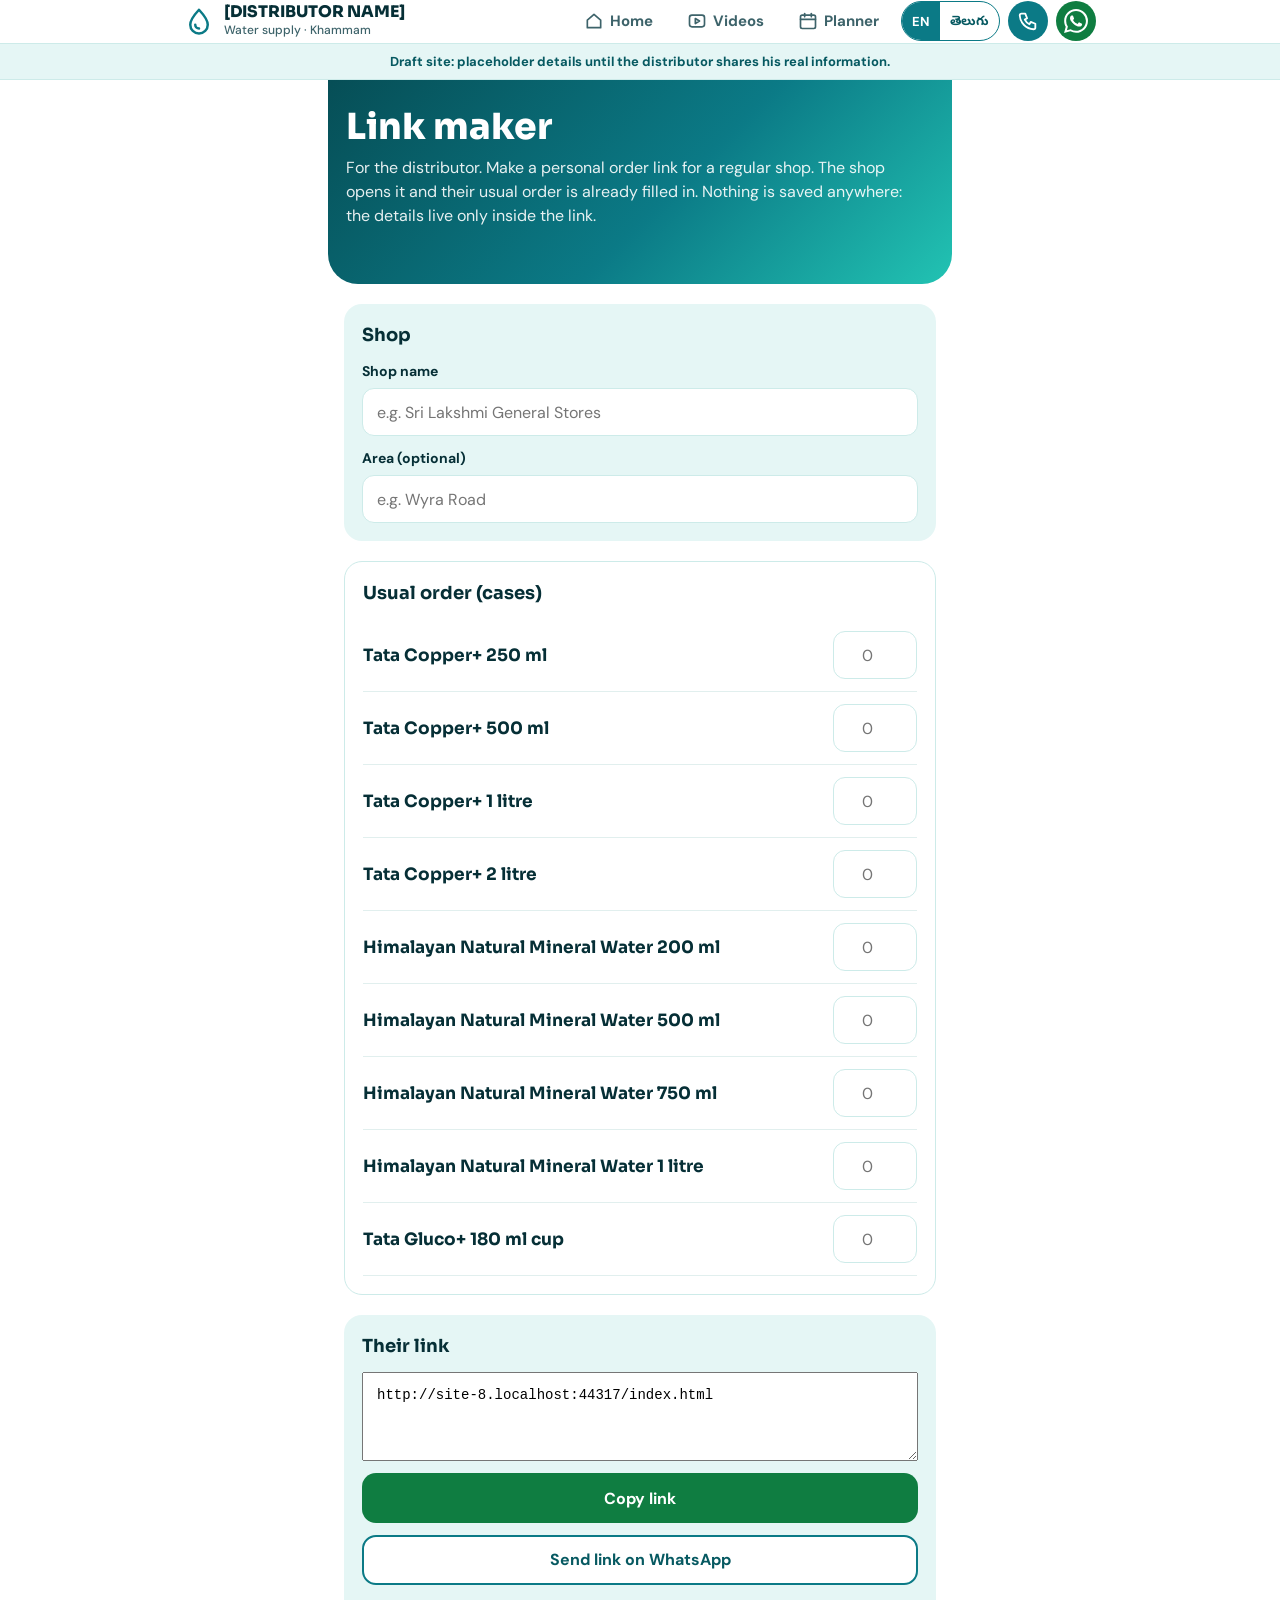
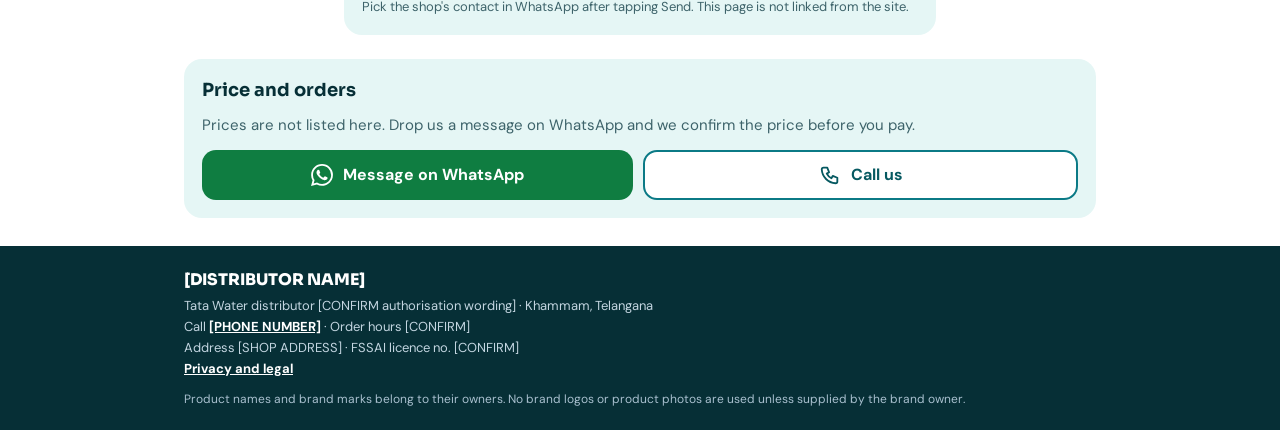
==== maker.html @ 7cfa2e29 "Add files via upload" ====
<!doctype html>
<html lang="en" data-theme="teal">
<head>
<meta charset="utf-8">
<meta name="viewport" content="width=device-width, initial-scale=1">
<title>Link maker</title>
<meta name="robots" content="noindex">
<link rel="preconnect" href="https://fonts.googleapis.com">
<link rel="preconnect" href="https://fonts.gstatic.com" crossorigin>
<link href="https://fonts.googleapis.com/css2?family=DM+Sans:wght@400;500;700&family=Noto+Sans+Telugu:wght@400;500;700&family=Sora:wght@600;700;800&display=swap" rel="stylesheet">
<link rel="stylesheet" href="style.css?v=9">
</head>
<body>

<div id="chrome-top"></div>
<div id="banner" class="hidden"></div>
<div id="err"></div>

<main class="wrap" style="max-width:640px">
  <section class="intro rise">
    <h1>Link maker</h1>
    <p>For the distributor. Make a personal order link for a regular shop. The shop opens it and their usual order is already filled in. Nothing is saved anywhere: the details live only inside the link.</p>
  </section>

  <section class="card">
    <h3>Shop</h3>
    <label class="f"><span>Shop name</span><input class="i" id="shop" type="text" maxlength="80" placeholder="e.g. Sri Lakshmi General Stores"></label>
    <label class="f"><span>Area (optional)</span><input class="i" id="area" type="text" maxlength="80" placeholder="e.g. Wyra Road"></label>
  </section>

  <section class="card" style="background:#FFFFFF;border:1.5px solid var(--mist2)">
    <h3>Usual order (cases)</h3>
    <div id="items"></div>
  </section>

  <section class="card">
    <h3>Their link</h3>
    <textarea class="i" id="out" rows="3" readonly></textarea>
    <button type="button" class="btn-wa" id="copy" style="border:0;cursor:pointer"><span id="copyLabel">Copy link</span></button>
    <a class="btn-call" id="share" href="#" target="_blank" rel="noopener">Send link on WhatsApp</a>
    <div class="small">Pick the shop's contact in WhatsApp after tapping Send. This page is not linked from the site.</div>
  </section>
</main>

<div id="foot"></div>

<script src="app.js?v=9"></script>
<script>
App.start('maker', function () {
  var products = (App.prod.products || []).filter(function (p) { return !p.hidden; });
  var qty = {};

  function build() {
    var base = location.href.split('?')[0].split('#')[0].replace(/maker\.html$/, 'index.html');
    var parts = [];
    var shop = document.getElementById('shop').value.trim();
    var area = document.getElementById('area').value.trim();
    if (shop) parts.push('shop=' + encodeURIComponent(shop));
    if (area) parts.push('area=' + encodeURIComponent(area));
    var items = products.filter(function (p) { return qty[p.id] > 0; }).map(function (p) { return p.id + ':' + qty[p.id]; });
    if (items.length) parts.push('items=' + items.join(','));
    var link = parts.length ? base + '?' + parts.join('&') : base;
    document.getElementById('out').value = link;
    document.getElementById('share').href = 'https://wa.me/?text=' + encodeURIComponent(link);
  }

  var box = document.getElementById('items');
  products.forEach(function (p) {
    var row = App.el('div', 'row');
    row.setAttribute('data-brand', p.brand);
    var info = App.el('div', 'row-info');
    info.appendChild(App.el('div', 'row-size', p.brandName + ' ' + p.size));
    row.appendChild(info);
    var inp = document.createElement('input');
    inp.className = 'i'; inp.type = 'number'; inp.min = '0'; inp.max = '999'; inp.inputMode = 'numeric'; inp.placeholder = '0';
    inp.style.width = '84px'; inp.style.textAlign = 'center';
    inp.setAttribute('aria-label', p.brandName + ' ' + p.size);
    inp.addEventListener('input', function () {
      var n = parseInt(inp.value, 10);
      qty[p.id] = n > 0 ? Math.min(n, 999) : 0;
      row.classList.toggle('sel', qty[p.id] > 0);
      build();
    });
    row.appendChild(inp);
    box.appendChild(row);
  });

  ['shop', 'area'].forEach(function (id) { document.getElementById(id).addEventListener('input', build); });

  document.getElementById('copy').addEventListener('click', function () {
    var out = document.getElementById('out');
    var done = function () {
      var l = document.getElementById('copyLabel');
      l.textContent = 'Copied';
      setTimeout(function () { l.textContent = 'Copy link'; }, 1800);
    };
    if (navigator.clipboard && navigator.clipboard.writeText) {
      navigator.clipboard.writeText(out.value).then(done, function () { out.select(); document.execCommand('copy'); done(); });
    } else { out.select(); document.execCommand('copy'); done(); }
  });

  build();
});
</script>
</body>
</html>
---- style.css ----
:root{--wa:#0F7D41}
html[data-theme="teal"]{--primary:#0B7A86;--primary-dark:#065961;--ink:#062F36;--muted:#3D636A;--mist:#E5F6F5;--mist2:#CDEBE9;--aqua:#22C3B3;--cta:#0B7A86;--cta-ink:#FFFFFF;--footer-bg:#062F36;--footer-accent:#6FE0D3}
html[data-theme="royal"]{--primary:#1E40AF;--primary-dark:#172B6B;--ink:#0F1B3D;--muted:#4B5675;--mist:#EEF3FF;--mist2:#D6E0FB;--aqua:#38BDF8;--cta:#F97316;--cta-ink:#0F1B3D;--footer-bg:#0F1B3D;--footer-accent:#FFB020}
*{box-sizing:border-box}
html{scroll-behavior:smooth}
body{margin:0;font-family:'DM Sans','Noto Sans Telugu',system-ui,sans-serif;color:var(--ink);background:#FFFFFF;line-height:1.5;-webkit-text-size-adjust:100%}
h1,h2,h3{font-family:'Sora','Noto Sans Telugu',sans-serif;margin:0}
a{color:var(--primary)}
button,input{font-family:inherit}
.wrap{max-width:960px;margin:0 auto;padding:0 16px}
.hidden{display:none!important}
.ico-wa{width:22px;height:22px;fill:#FFFFFF;flex:none}

/* banners */
#banner{background:var(--mist);color:var(--primary-dark);text-align:center;padding:8px 16px;font-size:13px;font-weight:700;border-bottom:1px solid var(--mist2)}
#welcome{background:var(--cta);color:var(--cta-ink);text-align:center;padding:10px 16px;font-size:15px;font-weight:700}
#err{display:none;max-width:720px;margin:24px 16px;padding:20px;border:2px solid #C0392B;border-radius:14px;color:#7A1F14;background:#FDECEA;font-size:15px}

/* header */
#chrome-top{position:sticky;top:0;z-index:40}
.top{background:#FFFFFF;border-bottom:1px solid var(--mist2)}
.top-in{display:flex;align-items:center;gap:8px;padding-top:10px;padding-bottom:10px}
.brand{display:flex;align-items:center;gap:10px;text-decoration:none;color:var(--ink);order:1;margin-right:auto;min-width:0}
.brand svg{width:30px;height:30px;fill:none;stroke:var(--primary);stroke-width:2;stroke-linecap:round;stroke-linejoin:round;flex:none}
.brand-name{font-family:'Sora',sans-serif;font-weight:800;font-size:16px;line-height:1.15;overflow-wrap:break-word}
.brand-tag{font-family:'DM Sans',sans-serif;font-weight:500;font-size:12px;color:var(--muted)}
.nav{order:2;display:flex;gap:6px}
.nav-i{display:flex;align-items:center;gap:6px;padding:10px 14px;border-radius:999px;text-decoration:none;color:var(--muted);font-weight:700;font-size:15px}
.nav-i svg{width:20px;height:20px;fill:none;stroke:currentColor;stroke-width:2;stroke-linecap:round;stroke-linejoin:round}
.nav-i.on{background:var(--mist);color:var(--primary-dark)}
.wa-icon{order:5;width:40px;height:40px;border-radius:50%;background:var(--wa);display:flex;align-items:center;justify-content:center;flex:none}

/* intro */
.intro{padding-top:22px;display:flex;flex-direction:column;gap:8px}
.intro h1{font-weight:800;font-size:clamp(26px,5vw,36px);line-height:1.18}
.intro p{margin:0;font-size:16px;color:var(--muted);max-width:560px}
.steps{list-style:none;margin:18px 0 0;padding:12px 8px;border-radius:14px;background:#FFFFFF;border:1.5px solid var(--mist2);display:grid;grid-template-columns:repeat(3,minmax(0,1fr));gap:4px}
.steps li{display:flex;flex-direction:column;align-items:center;gap:6px;font-size:13px;font-weight:700;text-align:center}
.steps b{width:26px;height:26px;border-radius:50%;background:var(--primary);color:#FFFFFF;display:flex;align-items:center;justify-content:center;font-size:13px}

/* sections */
.h2{font-weight:700;font-size:20px;margin:26px 0 12px}
.tabs{display:flex;gap:8px;overflow-x:auto;padding:2px 0 6px;scrollbar-width:none}
.tabs::-webkit-scrollbar{display:none}
.tab{flex:none;padding:10px 16px;border-radius:999px;border:1.5px solid var(--mist2);background:#FFFFFF;color:var(--primary);font-weight:700;font-size:14px;cursor:pointer;min-height:44px;white-space:nowrap}
.tab.on{background:var(--primary);border-color:var(--primary);color:#FFFFFF}
.rows{display:flex;flex-direction:column}
.row{display:flex;align-items:center;gap:12px;padding:12px 0;border-bottom:1px solid #E1EFEE}
.thumb{width:56px;height:72px;border-radius:12px;background:var(--mist);display:flex;align-items:flex-end;justify-content:center;padding-bottom:8px;flex:none;overflow:hidden}
.thumb img{width:100%;height:100%;object-fit:contain;padding:4px}
.row-info{flex:1;min-width:0}
.row-size{font-family:'Sora',sans-serif;font-weight:700;font-size:17px;overflow-wrap:anywhere}
.row-brand{font-size:12px;color:var(--muted)}
.row-note{font-size:12px;color:var(--muted)}
.stepper{display:flex;align-items:center;gap:8px}
.sb{width:40px;height:40px;border-radius:10px;font-size:22px;font-weight:700;cursor:pointer;padding:0;line-height:1}
.sb.minus{border:1.5px solid var(--primary);background:#FFFFFF;color:var(--primary)}
.sb.plus{border:0;background:var(--cta);color:var(--cta-ink)}
.qty{min-width:24px;text-align:center;font-family:'Sora',sans-serif;font-weight:700;font-size:18px}
.empty{padding:18px 0;color:var(--muted)}

/* cards */
.card{margin-top:20px;padding:18px;border-radius:18px;background:var(--mist);display:flex;flex-direction:column;gap:12px}
.card h3{font-weight:700;font-size:18px}
input.i{height:48px;padding:0 14px;border-radius:12px;border:1.5px solid var(--mist2);font-size:16px;background:#FFFFFF;color:var(--ink);width:100%}
label.f{display:flex;flex-direction:column;gap:6px;font-size:14px;font-weight:700}
.sum-line{display:flex;justify-content:space-between;gap:12px;font-size:16px;border-bottom:1px solid var(--mist2);padding-bottom:8px}
.sum-empty{font-size:15px;color:var(--muted)}
.small{font-size:13px;color:var(--muted)}
.btn-wa{display:flex;align-items:center;justify-content:center;gap:10px;background:var(--wa);color:#FFFFFF;text-decoration:none;font-weight:700;border-radius:14px;min-height:50px;padding:0 20px;font-size:16px}

/* link list */
.linklist{list-style:none;margin:16px 0 0;padding:0}
.linklist a{display:flex;align-items:center;justify-content:space-between;gap:12px;padding:14px 0;border-bottom:1px solid #E1EFEE;text-decoration:none;color:var(--ink)}
.linklist b{display:block;font-size:16px}
.linklist span{font-size:13px;color:var(--muted)}
.linklist svg{width:20px;height:20px;fill:none;stroke:var(--muted);stroke-width:2;stroke-linecap:round;stroke-linejoin:round;flex:none}

/* planner */
.plan-card{margin-top:22px;padding:22px;border-radius:20px;background:var(--mist);display:flex;flex-direction:column;gap:6px}
.plan-big{font-family:'Sora',sans-serif;font-weight:800;font-size:48px;line-height:1.05}
.plan-lab{font-size:13px;font-weight:700;color:var(--primary-dark)}
.plan-sub{font-size:15px;color:var(--muted)}

/* videos */
.vids{display:flex;flex-direction:column;gap:20px;margin-top:6px}
.vid-frame{position:relative;aspect-ratio:16/9;background:var(--primary-dark);border-radius:16px;overflow:hidden}
.vid-frame img,.vid-frame iframe{position:absolute;inset:0;width:100%;height:100%;border:0;object-fit:cover}
.vid-play{position:absolute;inset:0;border:0;background:transparent;cursor:pointer;display:flex;align-items:center;justify-content:center;padding:0}
.vid-play svg{width:60px;height:60px;filter:drop-shadow(0 4px 10px rgba(0,0,0,.35))}
.vid-yt{display:inline-block;margin-top:4px;font-size:13px;font-weight:700;color:var(--primary)}
.vid-title{font-weight:700;font-size:16px;line-height:1.35;margin-top:10px}

/* contact, call, floating whatsapp */
.call-icon{order:4;width:40px;height:40px;border-radius:50%;background:var(--primary);display:flex;align-items:center;justify-content:center;flex:none}
.call-icon svg{width:22px;height:22px;fill:none;stroke:#FFFFFF;stroke-width:2;stroke-linecap:round;stroke-linejoin:round}
.call-link.off{opacity:.5;pointer-events:none}
.price-note{margin:0 0 12px;padding:10px 14px;border-radius:12px;background:#FFFFFF;border:1.5px solid var(--mist2);border-left:5px solid var(--aqua);color:var(--ink);font-size:14px;font-weight:700}
.price-note[data-cfg="deliveryNote"]{border-left-color:#E8A317}
.contact-card{margin-top:24px;padding:18px;border-radius:18px;background:var(--mist);display:flex;flex-direction:column;gap:10px}
.contact-card h3{font-weight:700;font-size:18px}
.contact-card p{margin:0;font-size:15px;color:var(--muted)}
.contact-btns{display:flex;flex-direction:column;gap:10px;margin-top:4px}
.btn-call{display:flex;align-items:center;justify-content:center;gap:10px;background:#FFFFFF;color:var(--primary-dark);border:2px solid var(--primary);text-decoration:none;font-weight:700;border-radius:14px;min-height:50px;padding:0 20px;font-size:16px}
.btn-call svg{width:22px;height:22px;fill:none;stroke:currentColor;stroke-width:2;stroke-linecap:round;stroke-linejoin:round}
.f-dim a{color:#FFFFFF;font-weight:700}

/* language button and privacy page */
.lang-sw{order:3;display:flex;flex:none;border:1.5px solid var(--primary);border-radius:999px;overflow:hidden;background:#FFFFFF}
.lang-sw button{min-height:38px;padding:0 10px;border:0;background:transparent;color:var(--primary-dark);font-weight:700;font-size:13px;cursor:pointer}
.lang-sw button.on{background:var(--primary);color:#FFFFFF}
.te-only{display:none}
html[lang="te"] .te-only{display:block}
.summary-box{margin-top:18px;padding:16px 18px;border-radius:16px;background:var(--mist)}
.summary-box h2{font-size:17px;margin:0 0 6px}
.summary-box ul{margin:0;padding-left:20px}
.legal-doc h2{font-size:18px;margin:26px 0 8px}
.legal-doc p,.legal-doc li{font-size:15px;line-height:1.65}
.legal-doc ul{padding-left:20px;margin:8px 0}
.legal-doc{padding-bottom:12px}
html[lang="te"] .brand-name{font-family:'Noto Sans Telugu','Sora',sans-serif}

/* small polish */
.row{transition:background .2s ease}
.row.sel{background:var(--mist);border-radius:14px;padding-left:8px;padding-right:8px;margin:2px -8px}
.sb{transition:transform .12s ease}
.sb:active{transform:scale(.92)}
.qty.pop{animation:pop .25s ease}
@keyframes pop{0%{transform:scale(1)}50%{transform:scale(1.35)}100%{transform:scale(1)}}
.btn-wa,.btn-call,.tab{transition:transform .12s ease}
.btn-wa:active,.btn-call:active,.tab:active{transform:scale(.97)}
a:focus-visible,button:focus-visible,input:focus-visible{outline:3px solid var(--aqua);outline-offset:2px}


/* colour feedback */
.row[data-brand=copper].sel{background:#FBEFE3;box-shadow:inset 5px 0 0 #B87333}
.row[data-brand=himalayan].sel{background:#E6F0FB;box-shadow:inset 5px 0 0 #3B82C4}
.row[data-brand=gluco].sel{background:#FFF4D6;box-shadow:inset 5px 0 0 #E8A317}
.row.sel .qty{color:var(--primary-dark)}
.badge{display:none;min-width:26px;height:26px;padding:0 7px;border-radius:999px;background:#F97316;color:#FFFFFF;font-family:'Sora',sans-serif;font-weight:800;font-size:14px;align-items:center;justify-content:center;border:2px solid #FFFFFF}
.has-items .badge{display:inline-flex}
.badge.pop{animation:pop .3s ease}
.sendbar .btn-wa{position:relative}
body:not(.has-items) .sendbar .btn-wa{background:#FFFFFF;color:var(--wa);border:2px solid var(--wa)}
body:not(.has-items) .sendbar .btn-wa .ico-wa{fill:var(--wa)}
.has-items .sendbar .btn-wa{background:linear-gradient(135deg,#0F7D41,#13A358);animation:glow 2.2s ease-in-out infinite}
@keyframes glow{0%,100%{box-shadow:0 0 0 0 rgba(19,163,88,.5)}50%{box-shadow:0 0 0 8px rgba(19,163,88,0)}}

/* open / closed status */
.status{display:inline-flex;align-items:center;gap:8px;margin-top:12px;padding:8px 14px;border-radius:14px;background:#E3F6EA;color:#0B5D33;font-weight:700;font-size:14px;line-height:1.35}
.status .dot{width:10px;height:10px;border-radius:50%;background:#16A34A;flex:none;animation:blink 1.8s ease-in-out infinite}
.status.closed{background:#FFF1D6;color:#7A4B00}
.status.closed .dot{background:#E8A317;animation:none}
@keyframes blink{0%,100%{opacity:1}50%{opacity:.35}}
textarea.i{height:auto;padding:12px 14px;line-height:1.5;resize:vertical;font-size:14px}

/* footer */
footer{margin-top:28px;background:var(--footer-bg);color:#FFFFFF;padding:22px 0}
.f-name{font-family:'Sora',sans-serif;font-weight:800;font-size:16px;margin-bottom:4px}
.f-dim{font-size:13px;line-height:1.6;color:#C3D5E0}
.legal{margin-top:10px;font-size:12px;color:#A9C0CF}

/* send bar */
.sendbar{display:none}

/* page enter */
.rise{animation:rise .6s ease both}
@keyframes rise{from{opacity:0;transform:translateY(14px)}to{opacity:1;transform:none}}
@media (prefers-reduced-motion: reduce){*{animation:none!important;transition:none!important}}

@media (min-width:721px){
  .wrap{padding:0 24px}
    .contact-btns{flex-direction:row}
  .contact-btns a{flex:1}
  .rows{display:grid;grid-template-columns:repeat(2,minmax(0,1fr));column-gap:32px}
  .vids{display:grid;grid-template-columns:repeat(2,minmax(0,1fr))}
}

@media (max-width:720px){
  body{padding-bottom:84px}
  body.has-bar{padding-bottom:150px}
  .nav{position:fixed;left:0;right:0;bottom:0;z-index:60;background:#FFFFFF;border-top:1px solid #E1EFEE;display:grid;grid-template-columns:repeat(3,minmax(0,1fr));gap:0;padding:6px 0 calc(8px + env(safe-area-inset-bottom))}
  .nav-i{flex-direction:column;gap:2px;border-radius:0;background:transparent;font-size:12px;font-weight:500;min-height:48px;justify-content:center;padding:4px 0}
  .nav-i.on{background:transparent;color:var(--primary);font-weight:700}
  .nav-i svg{width:24px;height:24px}
  .wa-order-inline{display:none}
  footer{padding-bottom:70px}
  .sendbar{display:flex;position:fixed;left:0;right:0;bottom:calc(64px + env(safe-area-inset-bottom));z-index:55;background:#FFFFFF;border-top:1px solid #E1EFEE;padding:10px 16px;align-items:center;justify-content:space-between;gap:12px;box-shadow:0 -6px 18px rgba(5,41,63,.1)}
  .sendbar .btn-wa{flex:1;max-width:240px;padding:0 12px;font-size:15px;white-space:nowrap;gap:8px}
  .sendbar-t{font-size:13px;line-height:1.3;min-width:0}
  .sendbar-t b{display:block}
  .sendbar-t span{font-size:12px;color:var(--muted)}
}

/* ---- Bold colour update (Option A) ---- */
.intro{background:linear-gradient(135deg,#064E56 0%,#0B7A86 55%,#22C3B3 100%);margin:0 -16px;padding:26px 18px 56px;border-radius:0 0 30px 30px}
.intro h1{color:#fff}.intro p{color:rgba(255,255,255,.9)}
.intro .status{align-self:flex-start;background:#fff;box-shadow:0 4px 12px rgba(0,0,0,.12)}
.intro .status.closed{background:#FFF1D6}
.steps{margin-top:-34px;position:relative;box-shadow:0 10px 24px rgba(6,78,86,.18);border-color:transparent}
.steps li:nth-child(1) b{background:#0B7A86}.steps li:nth-child(2) b{background:#16A34A}.steps li:nth-child(3) b{background:#F97316}
.h2::after{content:'';display:block;width:40px;height:4px;border-radius:2px;background:linear-gradient(90deg,#22C3B3,#F59E0B);margin-top:8px}
.tab.on{background:linear-gradient(135deg,#0B7A86,#12A5A8);border-color:transparent}
.sb.plus{background:linear-gradient(135deg,#0B7A86,#12A5A8)}
.legal-doc .intro{background:none;margin:0;padding:22px 0 0;border-radius:0}
.legal-doc .intro h1{color:inherit}.legal-doc .intro p{color:var(--muted)}
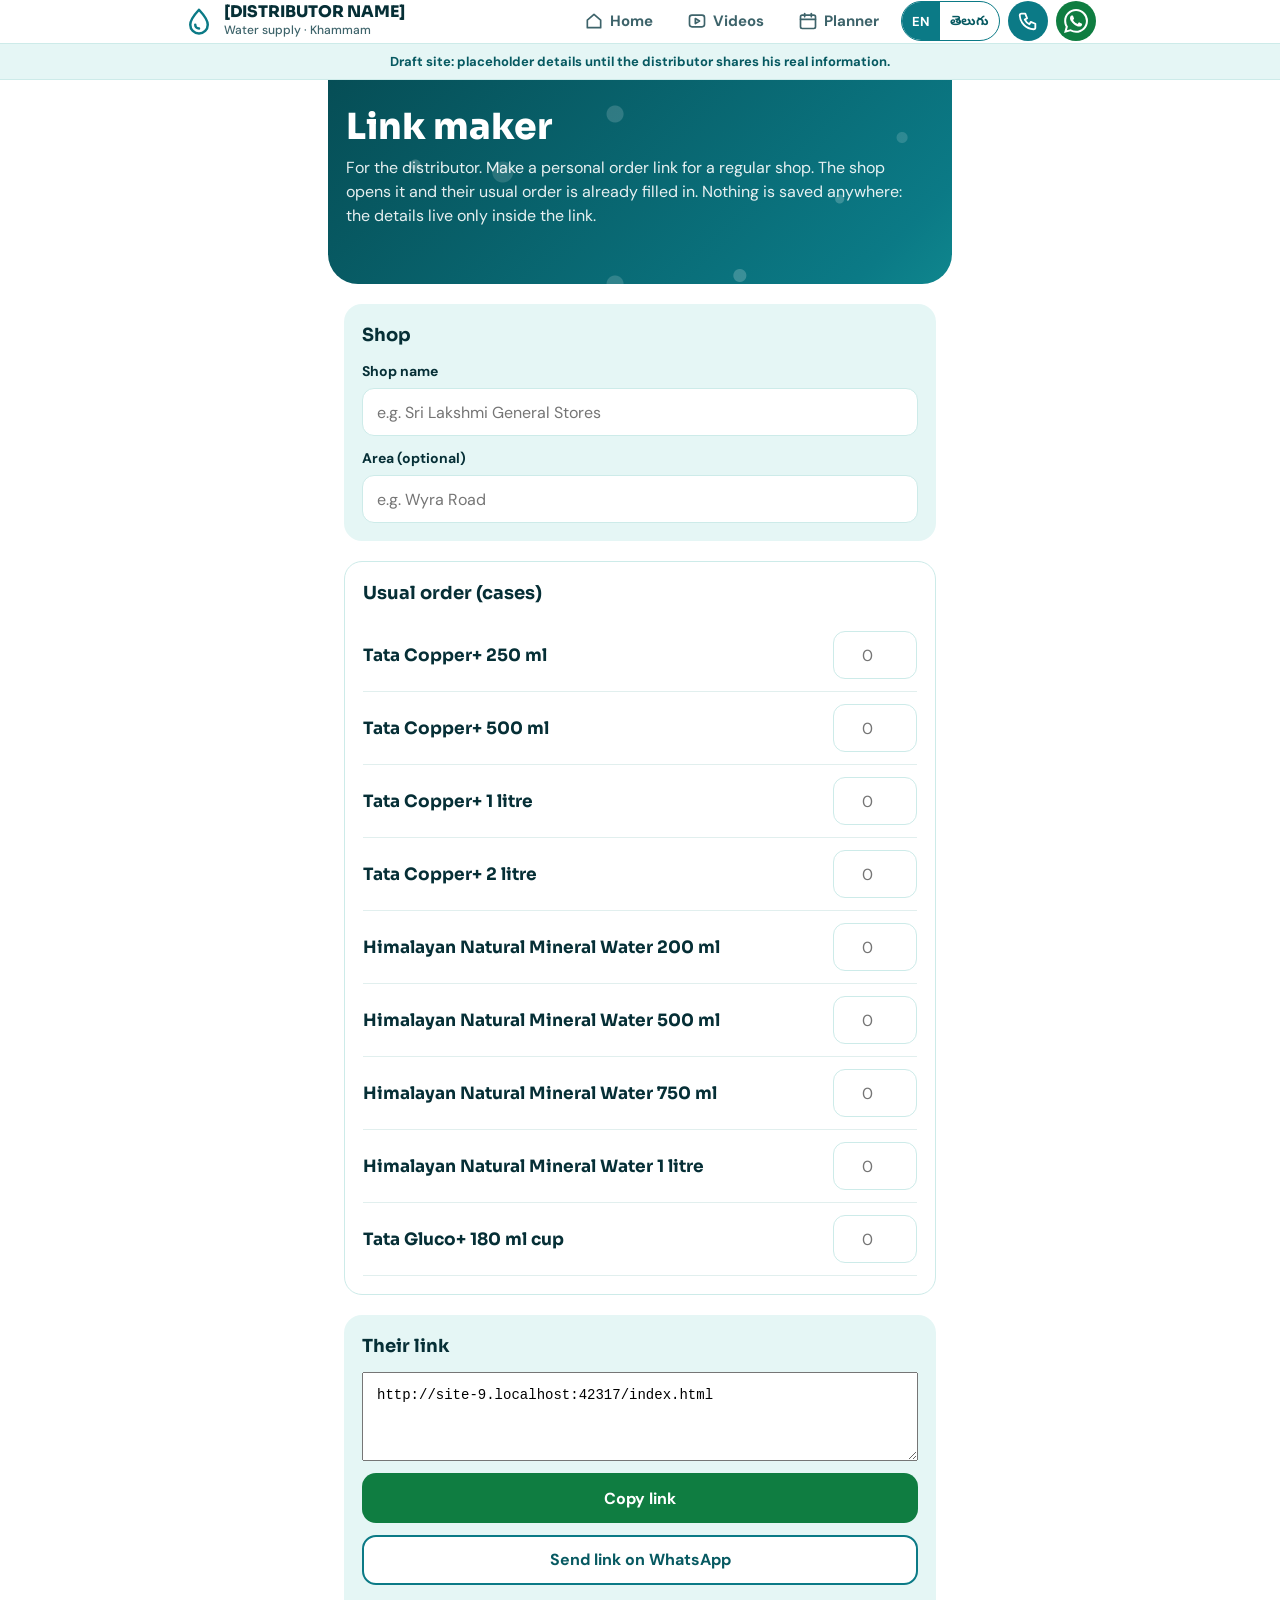
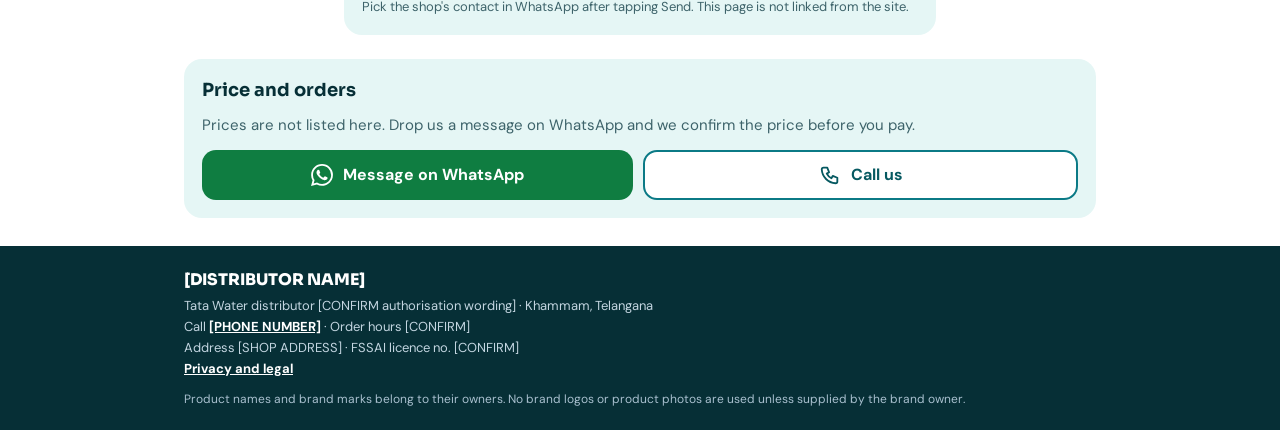
==== commit 8e723886: "Add files via upload" ====
--- a/maker.html
+++ b/maker.html
@@ -8,7 +8,7 @@
 <link rel="preconnect" href="https://fonts.googleapis.com">
 <link rel="preconnect" href="https://fonts.gstatic.com" crossorigin>
 <link href="https://fonts.googleapis.com/css2?family=DM+Sans:wght@400;500;700&family=Noto+Sans+Telugu:wght@400;500;700&family=Sora:wght@600;700;800&display=swap" rel="stylesheet">
-<link rel="stylesheet" href="style.css?v=9">
+<link rel="stylesheet" href="style.css?v=10">
 </head>
 <body>
 
@@ -44,7 +44,7 @@
 
 <div id="foot"></div>
 
-<script src="app.js?v=9"></script>
+<script src="app.js?v=10"></script>
 <script>
 App.start('maker', function () {
   var products = (App.prod.products || []).filter(function (p) { return !p.hidden; });
--- a/style.css
+++ b/style.css
@@ -204,3 +204,22 @@
 .sb.plus{background:linear-gradient(135deg,#0B7A86,#12A5A8)}
 .legal-doc .intro{background:none;margin:0;padding:22px 0 0;border-radius:0}
 .legal-doc .intro h1{color:inherit}.legal-doc .intro p{color:var(--muted)}
+
+/* ---- Motion (all switched off by the reduced-motion rule above) ---- */
+.intro{position:relative;overflow:hidden;background-size:160% 160%;animation:drift 14s ease-in-out infinite alternate}
+.intro>*{position:relative;z-index:1}
+.intro::before,.intro::after{content:'';position:absolute;inset:0;pointer-events:none;background-repeat:repeat-y}
+.intro::before{background-image:radial-gradient(circle at 14% 50%,rgba(255,255,255,.22) 0 5px,transparent 6px),radial-gradient(circle at 46% 20%,rgba(255,255,255,.16) 0 8px,transparent 9px),radial-gradient(circle at 82% 70%,rgba(255,255,255,.2) 0 4px,transparent 5px);background-size:100% 170px;animation:bub 9s linear infinite}
+.intro::after{background-image:radial-gradient(circle at 28% 40%,rgba(255,255,255,.14) 0 10px,transparent 11px),radial-gradient(circle at 66% 85%,rgba(255,255,255,.2) 0 6px,transparent 7px),radial-gradient(circle at 92% 25%,rgba(255,255,255,.15) 0 5px,transparent 6px);background-size:100% 230px;animation:bub 13s linear infinite}
+.legal-doc .intro::before,.legal-doc .intro::after{display:none}
+@keyframes bub{from{background-position:0 0}to{background-position:0 -230px}}
+@keyframes drift{from{background-position:0% 40%}to{background-position:100% 60%}}
+.brand svg{animation:bob 3.2s ease-in-out infinite;transform-origin:50% 100%}
+@keyframes bob{0%,100%{transform:translateY(0)}50%{transform:translateY(-2px) scale(1.06)}}
+.steps li{animation:rise .55s ease both}
+.steps li:nth-child(1){animation-delay:.25s}.steps li:nth-child(2){animation-delay:.4s}.steps li:nth-child(3){animation-delay:.55s}
+.rows .row{animation:rise .4s ease both}
+.rows .row:nth-child(2){animation-delay:.07s}.rows .row:nth-child(3){animation-delay:.14s}.rows .row:nth-child(4){animation-delay:.21s}
+.wa-icon{animation:ring 5s ease-in-out infinite;transform-origin:50% 60%}
+@keyframes ring{0%,86%,100%{transform:rotate(0)}89%{transform:rotate(-12deg)}92%{transform:rotate(10deg)}95%{transform:rotate(-6deg)}98%{transform:rotate(3deg)}}
+.tab{transition:background .2s,color .2s,transform .15s}.tab:active,.sb:active{transform:scale(.94)}
